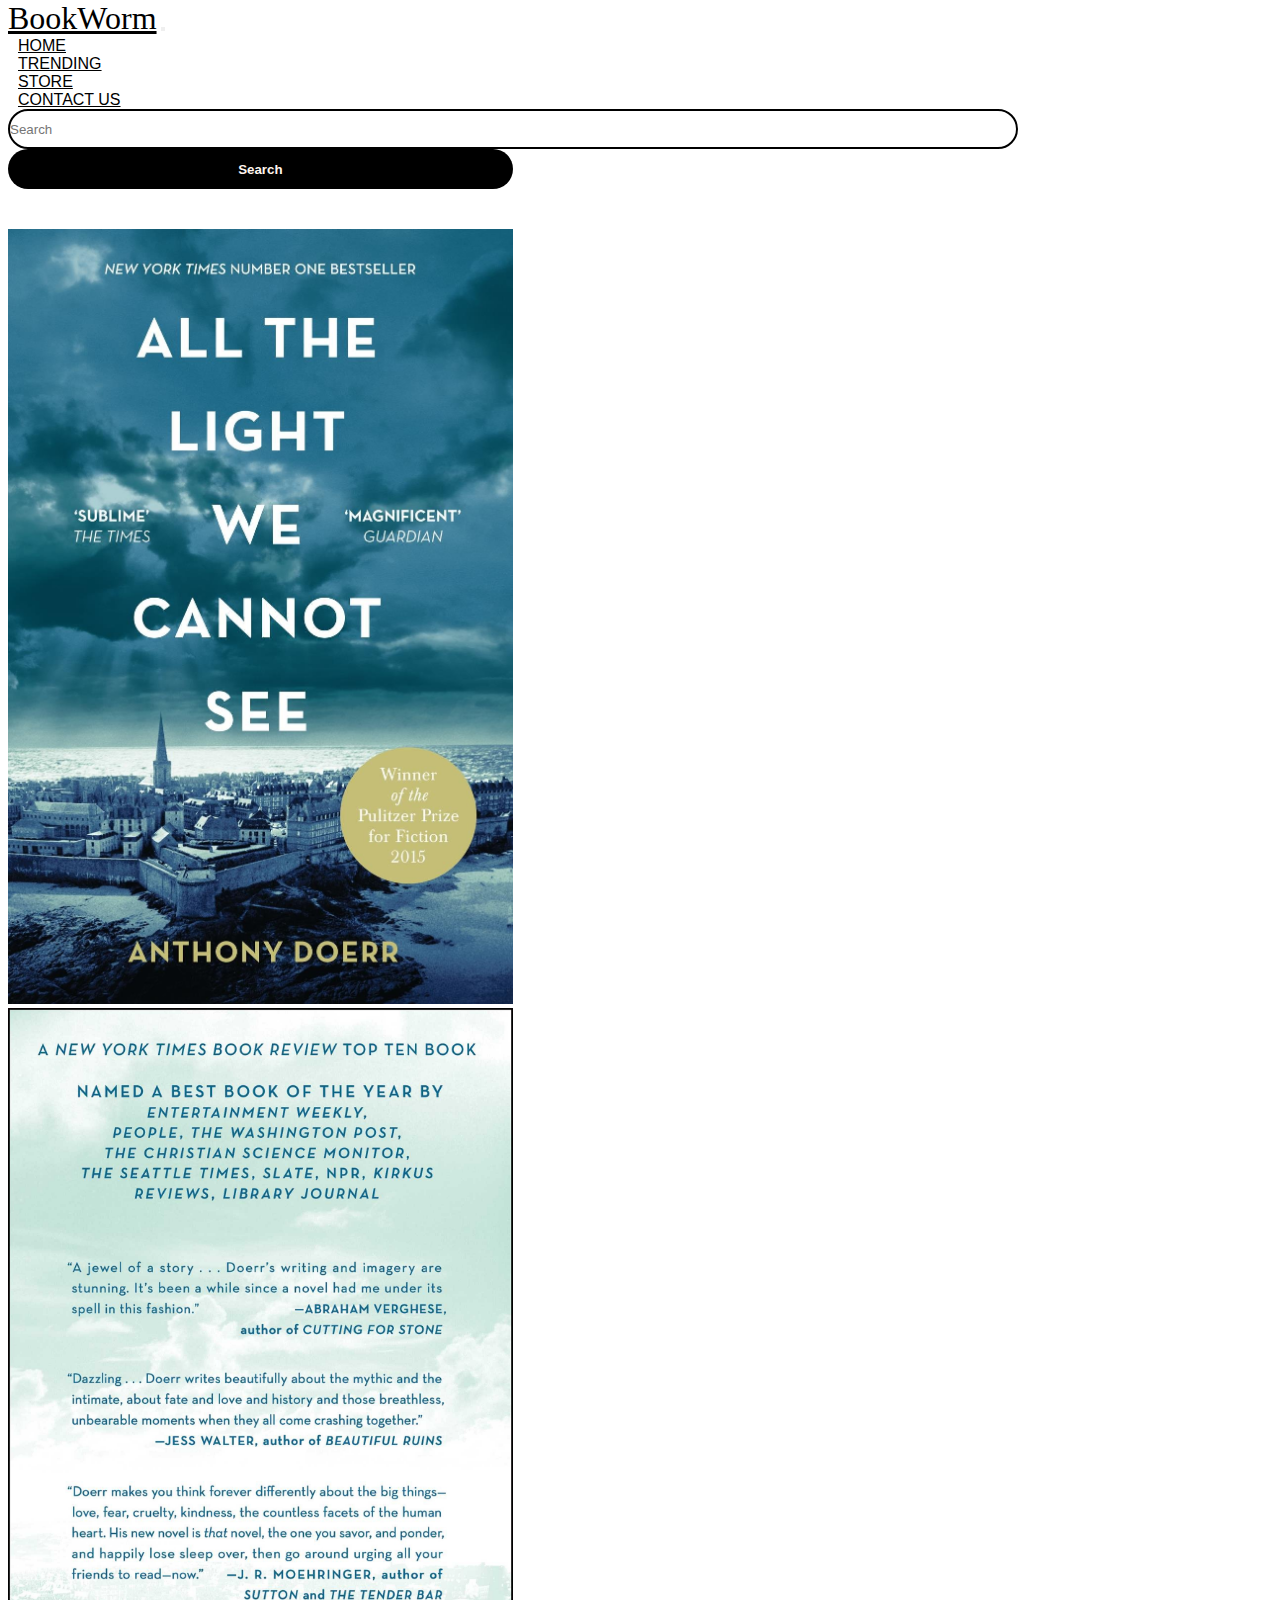
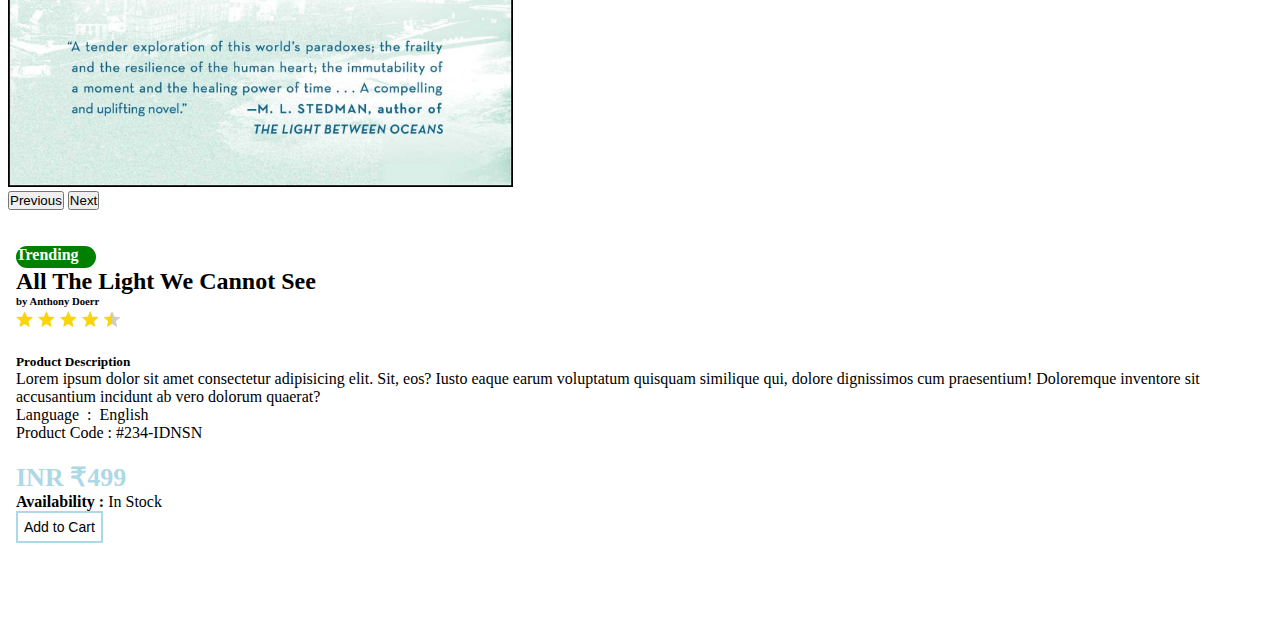
==== all-light-index.html @ b3e10a22 "first book linked to product description" ====
<!DOCTYPE html>
<html lang="en">
  <head>
    <!-- Required meta tags -->
    <meta charset="utf-8" />
    <meta name="viewport" content="width=device-width, initial-scale=1" />

    <!-- Bootstrap CSS -->
    <link
      href="https://cdn.jsdelivr.net/npm/bootstrap@5.0.2/dist/css/bootstrap.min.css"
      rel="stylesheet"
      integrity="sha384-EVSTQN3/azprG1Anm3QDgpJLIm9Nao0Yz1ztcQTwFspd3yD65VohhpuuCOmLASjC"
      crossorigin="anonymous"
    />
    <link rel="stylesheet" href="./prod1-style.css" />

    <title>All The Light We Cannot See</title>
  </head>
  <body>
    <nav class="navbar navbar-expand-lg">
      <div class="container">
        <a class="navbar-brand" href="#">BookWorm</a>
        <button
          class="navbar-toggler"
          type="button"
          data-bs-toggle="collapse"
          data-bs-target="#navbarScroll"
          aria-controls="navbarScroll"
          aria-expanded="false"
          aria-label="Toggle navigation"
        >
          <span class="navbar-toggler-icon"></span>
        </button>
        <div class="collapse navbar-collapse" id="navbarScroll">
          <ul class="navbar-nav m-auto my-2 my-lg-0">
            <li class="nav-item">
              <a class="nav-link active" href="#">Home</a>
            </li>
            <li class="nav-item">
              <a class="nav-link" href="#">Trending</a>
            </li>
            <li class="nav-item">
              <a class="nav-link" href="#">Store</a>
            </li>
            <li class="nav-item">
              <a class="nav-link" href="#">Contact Us</a>
            </li>
          </ul>
          <form class="d-flex">
            <input
              class="px-2 search"
              type="search"
              placeholder="Search"
              aria-label="Search"
            />
            <button class="btn0" type="submit">Search</button>
          </form>
        </div>
      </div>
    </nav>

    <div class="container">
        <div class="row">
            <div class="col-6">
                <div id="carouselExampleInterval" class="carousel slide" data-bs-ride="carousel">
                    <div class="carousel-inner">
                        <div class="carousel-item active" data-bs-interval="5000">
                            <img src="./images/allthelight1.jpg" class="d-block w-100" alt="...">
                        </div>
                        <div class="carousel-item" data-bs-interval="5000">
                            <img src="./images/allthelight2.jpg" class="d-block w-100" alt="...">
                        </div>
                    </div>
                    <button class="carousel-control-prev" type="button" data-bs-target="#carouselExampleInterval"
                        data-bs-slide="prev">
                        <span class="carousel-control-prev-icon" style="color: black;" aria-hidden="true"></span>
                        <span class="visually-hidden">Previous</span>
                    </button>
                    <button class="carousel-control-next" type="button" data-bs-target="#carouselExampleInterval"
                        data-bs-slide="next">
                        <span class="carousel-control-next-icon" aria-hidden="true"></span>
                        <span class="visually-hidden">Next</span>
                    </button>
                </div>
            </div>
            <div class="col">

                <div class="container">
                    <div class="row">
                        <div class="col">
                            <br>
                            <br>
                            <h5 class="trending text-center">Trending</h5>
                            <h2>All The Light We Cannot See</h2>
                            
                            <h6>by Anthony Doerr</h6>
                            <img src="./images/stars4.5.jpg" class="stars" alt=""><br><br>
                            <h5>Product Description</h5>
                        </div>
                    </div>
                    <p>Lorem ipsum dolor sit amet consectetur adipisicing elit. Sit, eos? Iusto eaque earum voluptatum quisquam similique qui, dolore dignissimos cum praesentium! Doloremque inventore sit accusantium incidunt ab vero dolorum quaerat?</p>

                    <p>Language ‏ : ‎ English</p>
                    <p>Product Code  :  #234-IDNSN</p>

                    <p class="price">INR ₹499</p>
                    <p><b>Availability : </b>In Stock</p>
                    <button type="button" class="btn3">
                        Add to Cart
                    </button>

                </div>




            </div>

    <script
      src="https://cdn.jsdelivr.net/npm/bootstrap@5.0.2/dist/js/bootstrap.bundle.min.js"
      integrity="sha384-MrcW6ZMFYlzcLA8Nl+NtUVF0sA7MsXsP1UyJoMp4YLEuNSfAP+JcXn/tWtIaxVXM"
      crossorigin="anonymous"
    ></script>
  </body>
</html>
---- prod1-style.css ----
* {
  padding: 0;
  margin: 0;
  box-sizing: border-box;
}

.container {
  padding: 0px 10px 40px 8px;
}

.navbar-brand {
  font-size: 2rem;
  color: black;
  font-family: "Lobster", cursive;
}

.navbar-brand:hover {
  color: black;
}

.nav-link {
  margin-right: 10px;
  margin-left: 10px;
  color: black;
  text-transform: uppercase;
  font-family: "Lato", sans-serif;
}

.nav-link:hover {
  color: black;
}

.search {
  height: 40px;
  width: 80%;
  border-radius: 60px;
  outline: none;
  border: 2px solid black;
  margin-right: -35px;
  font-family: "Lato", sans-serif;
}

.btn0 {
  height: 40px;
  width: 40%;
  outline: none;
  border: none;
  background: black;
  color: seashell;
  font-weight: 700;
  border-radius: 60px;
}

img {
  max-width: 100%;
  height: auto;
}

.trending {
  background: green;
  width: 80px;
  color: white;
  font-size: 16px;
  height: 22px;
  font-weight: bold;
  border-radius: 50px;
}

.stars {
  height: 25px;
}

.price {
  color: lightblue;
  font-size: 26px;
  font-weight: bold;
  padding-top: 20px;
}

.input {
  border: 1px solid black;
  font-weight: bold;
  height: 10px;
  text-align: center;
  width: 5px;
}

.btn3 {
  background-color: white;
  color: black;
  border: 2px solid lightblue;
  font-size: 14px;
  transition-duration: 0.4s;
  padding: 6px;
}

.btn3:hover {
  background-color: lightskyblue;
  color: white;
}
.col-6 {
  flex: 0 0 auto;
  width: 40%;
}
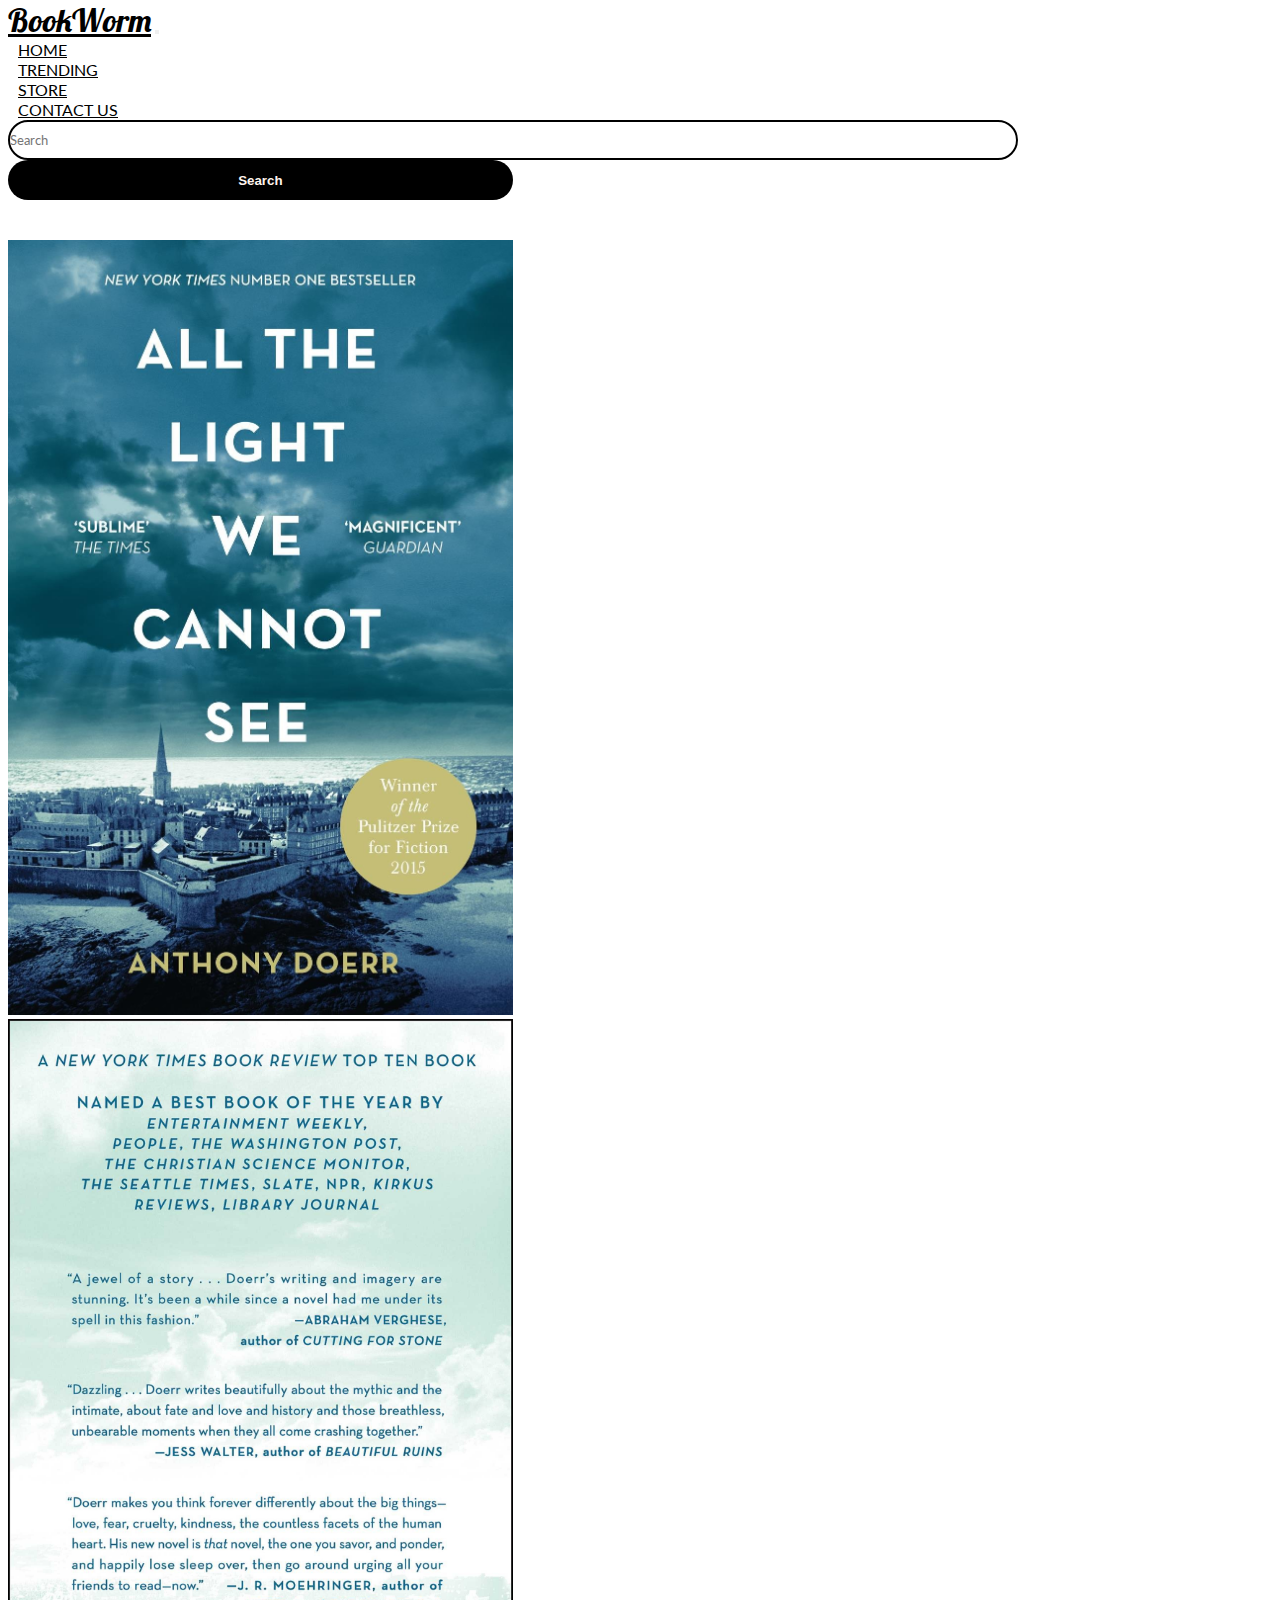
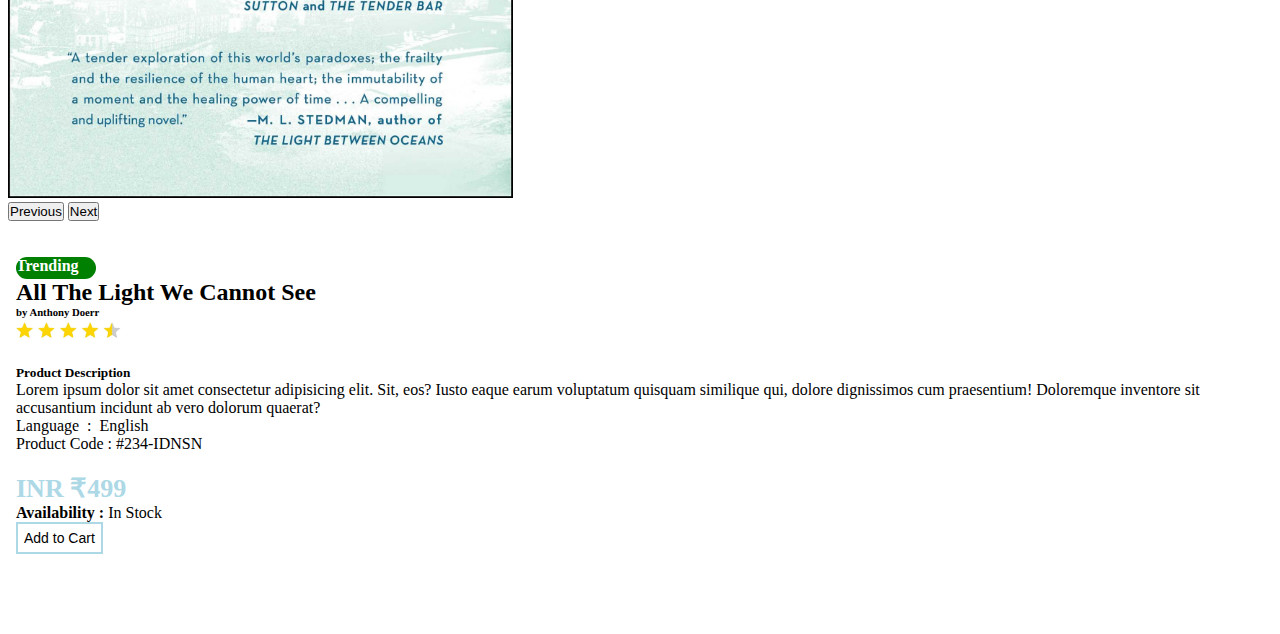
==== commit e51c43d8: "fixes to product description page navbar" ====
--- a/all-light-index.html
+++ b/all-light-index.html
@@ -6,6 +6,19 @@
     <meta name="viewport" content="width=device-width, initial-scale=1" />
 
     <!-- Bootstrap CSS -->
+    <link rel="preconnect" href="https://fonts.googleapis.com" />
+    <link rel="preconnect" href="https://fonts.gstatic.com" crossorigin />
+    <link
+      href="https://fonts.googleapis.com/css2?family=Lato&display=swap"
+      rel="stylesheet"
+    />
+
+    <link rel="preconnect" href="https://fonts.googleapis.com" />
+    <link rel="preconnect" href="https://fonts.gstatic.com" crossorigin />
+    <link
+      href="https://fonts.googleapis.com/css2?family=Lobster&display=swap"
+      rel="stylesheet"
+    />
     <link
       href="https://cdn.jsdelivr.net/npm/bootstrap@5.0.2/dist/css/bootstrap.min.css"
       rel="stylesheet"
